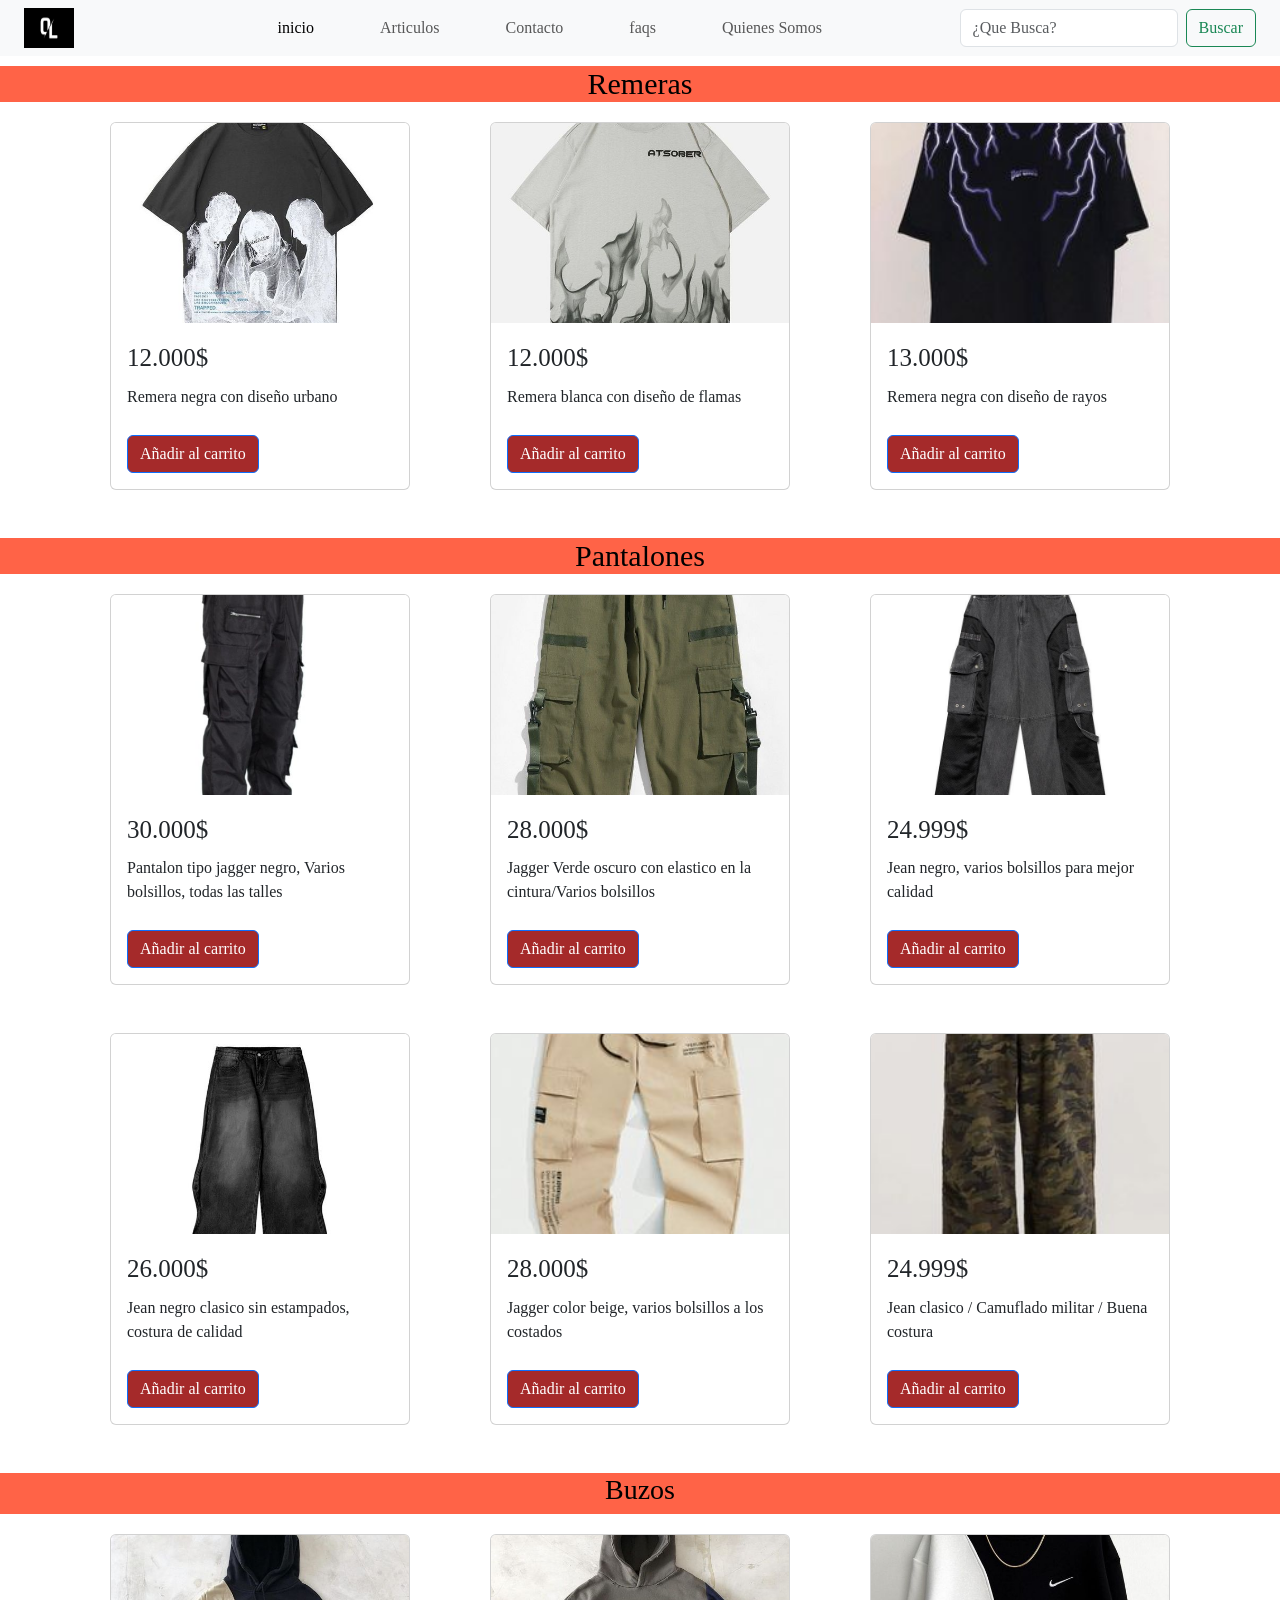
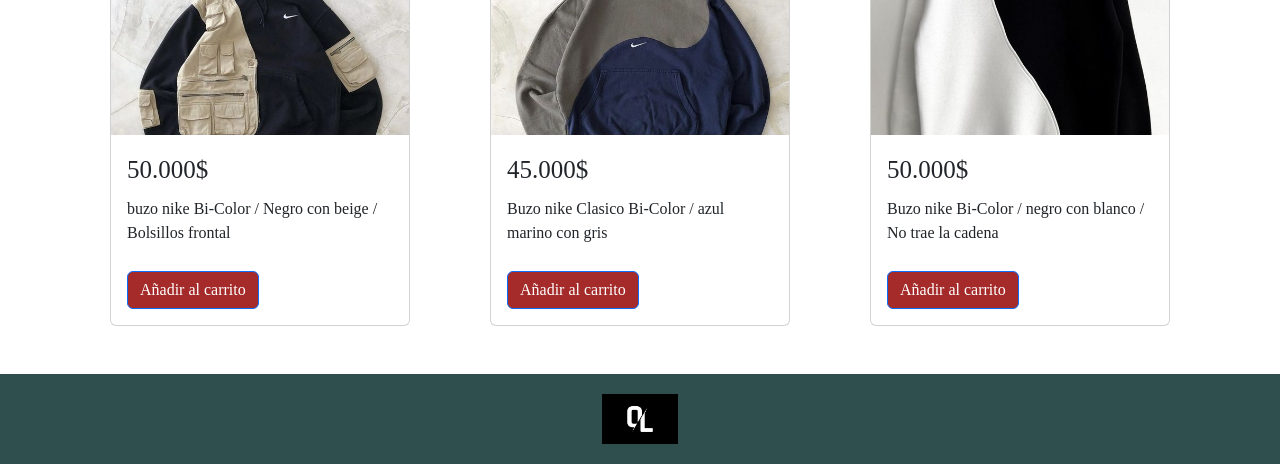
==== pages/articulos.html @ c61d261a "primer commit" ====
<!DOCTYPE html>
<html lang="en">
<head>
    <meta charset="UTF-8">
    <meta name="viewport" content="width=device-width, initial-scale=1.0">
    <!--BS-->
    <link href="https://cdn.jsdelivr.net/npm/bootstrap@5.3.3/dist/css/bootstrap.min.css" rel="stylesheet" integrity="sha384-QWTKZyjpPEjISv5WaRU9OFeRpok6YctnYmDr5pNlyT2bRjXh0JMhjY6hW+ALEwIH" crossorigin="anonymous">
    
    <!--CSS main-->
    <link rel="stylesheet" href="../css/main.css">
    <title>Articulos</title>
</head>
<body>
    <header>

      <nav class="navbar navbar-expand-lg bg-body-tertiary">
        <div class="container-fluid">
            <!--Logo-navbar (imagen)-->
          <div class="logo-navbar">
                <div class="container">
                    <a class="navbar-brand" href="../index.html">
                    <img src="../assets/oversizelook.jpg" alt="Logo-OversizeLook" width="50" height="40">
                    </a>
                </div>
          </div>

          <div class="collapse navbar-collapse" id="navbarNav">
            <ul class="navbar-nav">
              <li class="nav-item">
                <a class="nav-link active" aria-current="page" href="../index.html">inicio</a>
              </li>
              <li class="nav-item">
                <a class="nav-link" href="./articulos.html">Articulos</a>
              </li>
              <li class="nav-item">
                <a class="nav-link" href="./contacto.html">Contacto</a>
              </li>
              <li class="nav-item">
                <a class="nav-link" href="./faqs.html">faqs</a>
              </li>
              <li class="nav-item">
                <a class="nav-link" href="./quienes-somos.html">Quienes Somos</a>
              </li>
            </ul>
          </div>

            <!--Buscador-navbar-->
          <div class="buscador-navbar">
            <div class="container-fluid">
              <form class="d-flex" role="search">
                <input class="form-control me-2" type="search" placeholder="¿Que Busca?" aria-label="Search">
                <button class="btn btn-outline-success" type="submit">Buscar</button>
              </form>
            </div>
          </div>
        </div>
      </nav>

      <div id="remeras">
        <div class="title-article color-title-tomato">
          <h1>
            Remeras
          </h1>
        </div>
      </div>

    </header>

    <main>

              <!--PRIMERAS CARDS (arriba)-->

      <div class="container mb-4">
        <div class="row">
          <!--card 1-->

          <div class="col-md-4 mb-4">
            <div class="card-articulos">
              <div class="card">
                <img src="../assets/remera-oversize.jpg" class="card-img-top" alt="Remera negra con flamas">
                <div class="card-body">
                  <p class="card-title Dfz-xl">12.000$</p>
                  <p class="card-text">Remera negra con diseño urbano</p>
                  <a href="#" class="btn btn-primary">Añadir al carrito</a>
                </div>
              </div>
            </div>
          </div>

          <!--card 2-->
          <div class="col-md-4 mb-4">
            <div class="card-articulos">
              <div class="card">
                <img src="../assets/remera-oversize-blanca.jpg" class="card-img-top" alt="Remera blanca con flamas">
                <div class="card-body">
                  <p class="card-title Dfz-xl">12.000$</p>
                  <p class="card-text">Remera blanca con diseño de flamas</p>
                  <a href="#" class="btn btn-primary">Añadir al carrito</a>
                </div>
              </div>
            </div>
          </div>

          <!--card 3-->
          <div class="col-md-4 mb-4">
            <div class="card-articulos">
              <div class="card">
                <img src="../assets/remera-oversize-rayos.jpg" class="card-img-top" alt="Remera negra con rayos">
                <div class="card-body">
                  <p class="card-title Dfz-xl">13.000$</p>
                  <p class="card-text">Remera negra con diseño de rayos</p>
                  <a href="#" class="btn btn-primary">Añadir al carrito</a>
                </div>
              </div>
            </div>
          </div>
        </div>
      </div>

                  <!--PANTALONES-->
      <section id="pantalones">
        <div class="article-secondTitle color-title-tomato">
          <h2>
            Pantalones
          </h2>
        </div>
      </section>

      <div class="container mb-4">
        <div class="row">
          <!--card 4-->

          <div class="col-md-4 mb-4">
            <div class="card-articulos">
              <div class="card">
                <img src="../assets/pantalon1.jpg" class="card-img-top" alt="Pantalon negro tipo jagger">
                <div class="card-body">
                  <p class="card-title Dfz-xl">30.000$</p>
                  <p class="card-text">Pantalon tipo jagger negro, Varios bolsillos, todas las talles</p>
                  <a href="#" class="btn btn-primary">Añadir al carrito</a>
                </div>
              </div>
            </div>
          </div>

          <!--card 5-->
          <div class="col-md-4 mb-4">
            <div class="card-articulos">
              <div class="card">
                <img src="../assets/pantalon2.jpg" class="card-img-top" alt="pantalon verde oscuro con tirantes">
                <div class="card-body">
                  <p class="card-title Dfz-xl">28.000$</p>
                  <p class="card-text">Jagger Verde oscuro con elastico en la cintura/Varios bolsillos</p>
                  <a href="#" class="btn btn-primary">Añadir al carrito</a>
                </div>
              </div>
            </div>
          </div>

          <!--card 6-->
          <div class="col-md-4 mb-4">
            <div class="card-articulos">
              <div class="card">
                <img src="../assets/pantalon3.jpg" class="card-img-top" alt="Jeans comunes con trazados diferentes">
                <div class="card-body">
                  <p class="card-title Dfz-xl">24.999$</p>
                  <p class="card-text">Jean negro, varios bolsillos para mejor calidad</p>
                  <a href="#" class="btn btn-primary">Añadir al carrito</a>
                </div>
              </div>
            </div>
          </div>
        </div>
      </div>

          <!--Segunda linea de pantalones-->

      <div class="container mb-4">
        <div class="row">
          <!--card 7-->

          <div class="col-md-4 mb-4">
            <div class="card-articulos">
              <div class="card">
                <img src="../assets/pantalon4.jpg" class="card-img-top" alt="jeans comunes negros y de bota ancha">
                <div class="card-body">
                  <p class="card-title Dfz-xl">26.000$</p>
                  <p class="card-text">Jean negro clasico sin estampados, costura de calidad</p>
                  <a href="#" class="btn btn-primary">Añadir al carrito</a>
                </div>
              </div>
            </div>
          </div>

          <!--card 8-->
          <div class="col-md-4 mb-4">
            <div class="card-articulos">
              <div class="card">
                <img src="../assets/pantalon5.jpg" class="card-img-top" alt="jagger color beige con cordones en medio">
                <div class="card-body">
                  <p class="card-title Dfz-xl">28.000$</p>
                  <p class="card-text">Jagger color beige, varios bolsillos a los costados</p>
                  <a href="#" class="btn btn-primary">Añadir al carrito</a>
                </div>
              </div>
            </div>
          </div>

          <!--card 9-->
          <div class="col-md-4 mb-4">
            <div class="card-articulos">
              <div class="card">
                <img src="../assets/pantalon6.jpg" class="card-img-top" alt="pantalon de camuflaje militar">
                <div class="card-body">
                  <p class="card-title Dfz-xl">24.999$</p>
                  <p class="card-text">Jean clasico / Camuflado militar / Buena costura</p>
                  <a href="#" class="btn btn-primary">Añadir al carrito</a>
                </div>
              </div>
            </div>
          </div>
        </div>
      </div>

      <section id="buzos">
        <div class="article-thirdTitle color-title-tomato">
          <h3>
            Buzos
          </h3>
        </div>
      </section>

            <!--CARDS - BUZOS -->

        <div class="container mb-4">
          <div class="row">
            <!--card 10-->
  
            <div class="col-md-4 mb-4">
              <div class="card-articulos">
                <div class="card">
                  <img src="../assets/buzo-nike.jpg" class="card-img-top" alt="buzo nike bi-color beige con negro">
                  <div class="card-body">
                    <p class="card-title Dfz-xl">50.000$</p>
                    <p class="card-text">buzo nike Bi-Color / Negro con beige / Bolsillos frontal</p>
                    <a href="#" class="btn btn-primary">Añadir al carrito</a>
                  </div>
                </div>
              </div>
            </div>
  
            <!--card 11-->
            <div class="col-md-4 mb-4">
              <div class="card-articulos">
                <div class="card">
                  <img src="../assets/buzo-nike2.jpg" class="card-img-top" alt="buzo bi-color gris con azul marino">
                  <div class="card-body">
                    <p class="card-title Dfz-xl">45.000$</p>
                    <p class="card-text">Buzo nike Clasico Bi-Color / azul marino con gris</p>
                    <a href="#" class="btn btn-primary">Añadir al carrito</a>
                  </div>
                </div>
              </div>
            </div>
  
            <!--card 9-->
            <div class="col-md-4 mb-4">
              <div class="card-articulos">
                <div class="card">
                  <img src="../assets/buzo-nike3.jpg" class="card-img-top" alt="buzo sin capucha bi-color blanco con negro">
                  <div class="card-body">
                    <p class="card-title Dfz-xl">50.000$</p>
                    <p class="card-text">Buzo nike Bi-Color / negro con blanco / No trae la cadena</p>
                    <a href="#" class="btn btn-primary">Añadir al carrito</a>
                  </div>
                </div>
              </div>
            </div>
          </div>
        </div>

    </main>

    <footer>

        <div class="logo-footer">
          <img src="../assets/oversizelook.jpg" alt="Logo-footer">
        </div>

    </footer>

</body>
</html>
---- css/main.css ----
@charset "UTF-8";
* {
  font-family: "Lora", serif;
}

/*M A P A S*/
.color-title-tomato {
  background-color: tomato;
}

.Dfz-xs {
  font-size: 10px;
}

.Dfz-sm {
  font-size: 2em;
}

.Dfz-md {
  font-size: 20px;
}

.Dfz-xl {
  font-size: 25px;
}

/*NAVBAR GENERAL*/
/*buscador del navbar*/
.buscador-navbar {
  display: flex;
  justify-content: right;
}

/*IMG DEL LOGO DE NAVBAR*/
.logo-navbar {
  transition: transform 0.2s ease;
}
.logo-navbar:hover {
  transform: scale(1.1);
}

/*Separacion de "inicio|articulos|etc.."*/
.navbar-nav li {
  margin-left: 50px;
  transition: transform 0.2s ease;
}
.navbar-nav li:hover {
  transform: scale(1.1);
}

/*Para centrar más las cosas del navbar*/
#navbarNav {
  display: flex;
  justify-content: space-around;
}

.navbar-nav {
  margin: auto;
}

.navbar-collapse {
  justify-content: space-between;
}

/*CARROUSEL*/
.carousel-inicio img {
  display: flex;
  justify-content: center;
  height: 500px;
  margin: 1px;
  margin-top: 10px;
  padding: 20px 20px 20px 20px;
  width: auto;
}

.carousel-control-next {
  background-color: darkgrey;
  margin-right: 17px;
  margin-bottom: 22px;
  margin-top: 30px;
  margin-left: 0px;
}

.carousel-control-prev {
  background-color: darkgray;
  margin-right: 15px;
  margin-bottom: 22px;
  margin-top: 30px;
  margin-left: 20px;
}

/*TODO EL INDEX HASTA AVISAR CAMBIO DE PAGINA*/
/*Primer titulo h1 index*/
.titulo-index h1 {
  background-color: brown;
  display: flex;
  justify-content: center;
  color: black;
  margin-top: 5px;
  padding: 0%;
}

/*PAGE - Quienes Somos*/
.qs_title {
  display: flex;
  justify-content: center;
  margin-bottom: 20px;
  margin-top: 10px;
}

/*Segundo titulo h2 index*/
.second-title {
  display: flex;
  justify-content: center;
  margin: 10px 10px 10px 10px;
  padding: 5px 5px 30px 5px;
  color: black;
}

/*3cards de el index*/
.cards-index {
  transition: transform 0.2s ease;
}
.cards-index:hover {
  transform: scale(1.1);
}

/*Color de los botones de las 3 cards del index*/
.btn-primary {
  background-color: brown;
  margin-top: 10px;
}

/*PAGE - ARTICULOS*/
.title-article h1 {
  font-size: 30px;
  display: flex;
  justify-content: center;
  color: black;
  margin-bottom: 20px;
  margin-top: 10px;
}

.article-secondTitle h2 {
  font-size: 30px;
  display: flex;
  justify-content: center;
  color: black;
  margin-bottom: 20px;
  margin-top: 10px;
}

.article-thirdTitle {
  font-size: 30px;
  display: flex;
  justify-content: center;
  color: black;
  margin-bottom: 20px;
  margin-top: 10px;
}

/*Cards de articulos*/
.card-articulos {
  max-width: 300px;
  margin: auto;
  transition: transform 0.2s ease;
}
.card-articulos:hover {
  transform: scale(1.1);
}

.card-articulos img {
  height: 200px;
  object-fit: cover;
}

/*PAGE - CONTACTO*/
.container-formulario input {
  background-color: #a9a9a9;
}

.primary-titleForm h1 {
  font-family: "Trebuchet MS", "Lucida Sans Unicode", "Lucida Grande", "Lucida Sans", Arial, sans-serif;
  font-size: 35px;
  display: flex;
  justify-content: center;
  background-color: #800000;
  color: white;
  margin-top: 20px;
}

.email-container {
  padding-top: 20px;
  margin-right: 15px;
}

.form-select {
  background-color: dodgerblue;
}

.box-text textarea {
  background-color: #a9a9a9;
}

.box-text label {
  display: flex;
  padding: 3px;
}

/*PAGE DE FAQS*/
.pregunta-faqs {
  background-color: cadetblue;
  color: black;
  margin: 0px;
}

.respuestas p {
  padding-left: 6px;
  padding-bottom: auto;
  margin-bottom: 20px;
  color: black;
}

/*PAGE DE QUIENES SOMOS*/
.qs_secondTitle {
  display: flex;
  justify-content: center;
  margin-bottom: 20px;
  margin-top: 10px;
}

.image-container {
  display: flex;
  justify-content: space-around;
}
.image-container img {
  width: 350px;
  height: auto;
  margin: 0 10px;
  border-style: groove;
  border-color: greenyellow;
}

@keyframes spin-once {
  100% {
    transform: rotate(360deg);
  }
}
.image {
  width: 200px;
  height: 200px;
  transition: transform 0.3s ease;
}

.image:hover {
  animation: spin-once 1s forwards;
}

.description_qs {
  font-family: "Ubuntu", sans-serif;
  font-size: 1.1em;
  line-height: 1.6;
  margin-top: 20px;
  background-color: white;
  color: black;
  display: flex;
  text-align: center;
}

.description_qs p {
  margin-bottom: 1.5em;
  margin-right: 4px;
  padding-right: 10px;
  padding-left: 10px;
}

.description_qs_dos {
  font-size: 1.1em;
  line-height: 1.6;
  margin-top: 20px;
  background-color: rgb(13, 196, 13);
  color: white;
  display: flex;
  justify-content: center;
}

/*FOOTRE GENERAL (para todas las pages)*/
.logo-footer {
  display: flex;
  justify-content: center;
  width: 100%;
  height: 50px;
}

footer {
  background-color: #2f4f4f;
  margin-top: 20px;
  padding: 20px;
}

/*# sourceMappingURL=main.css.map */
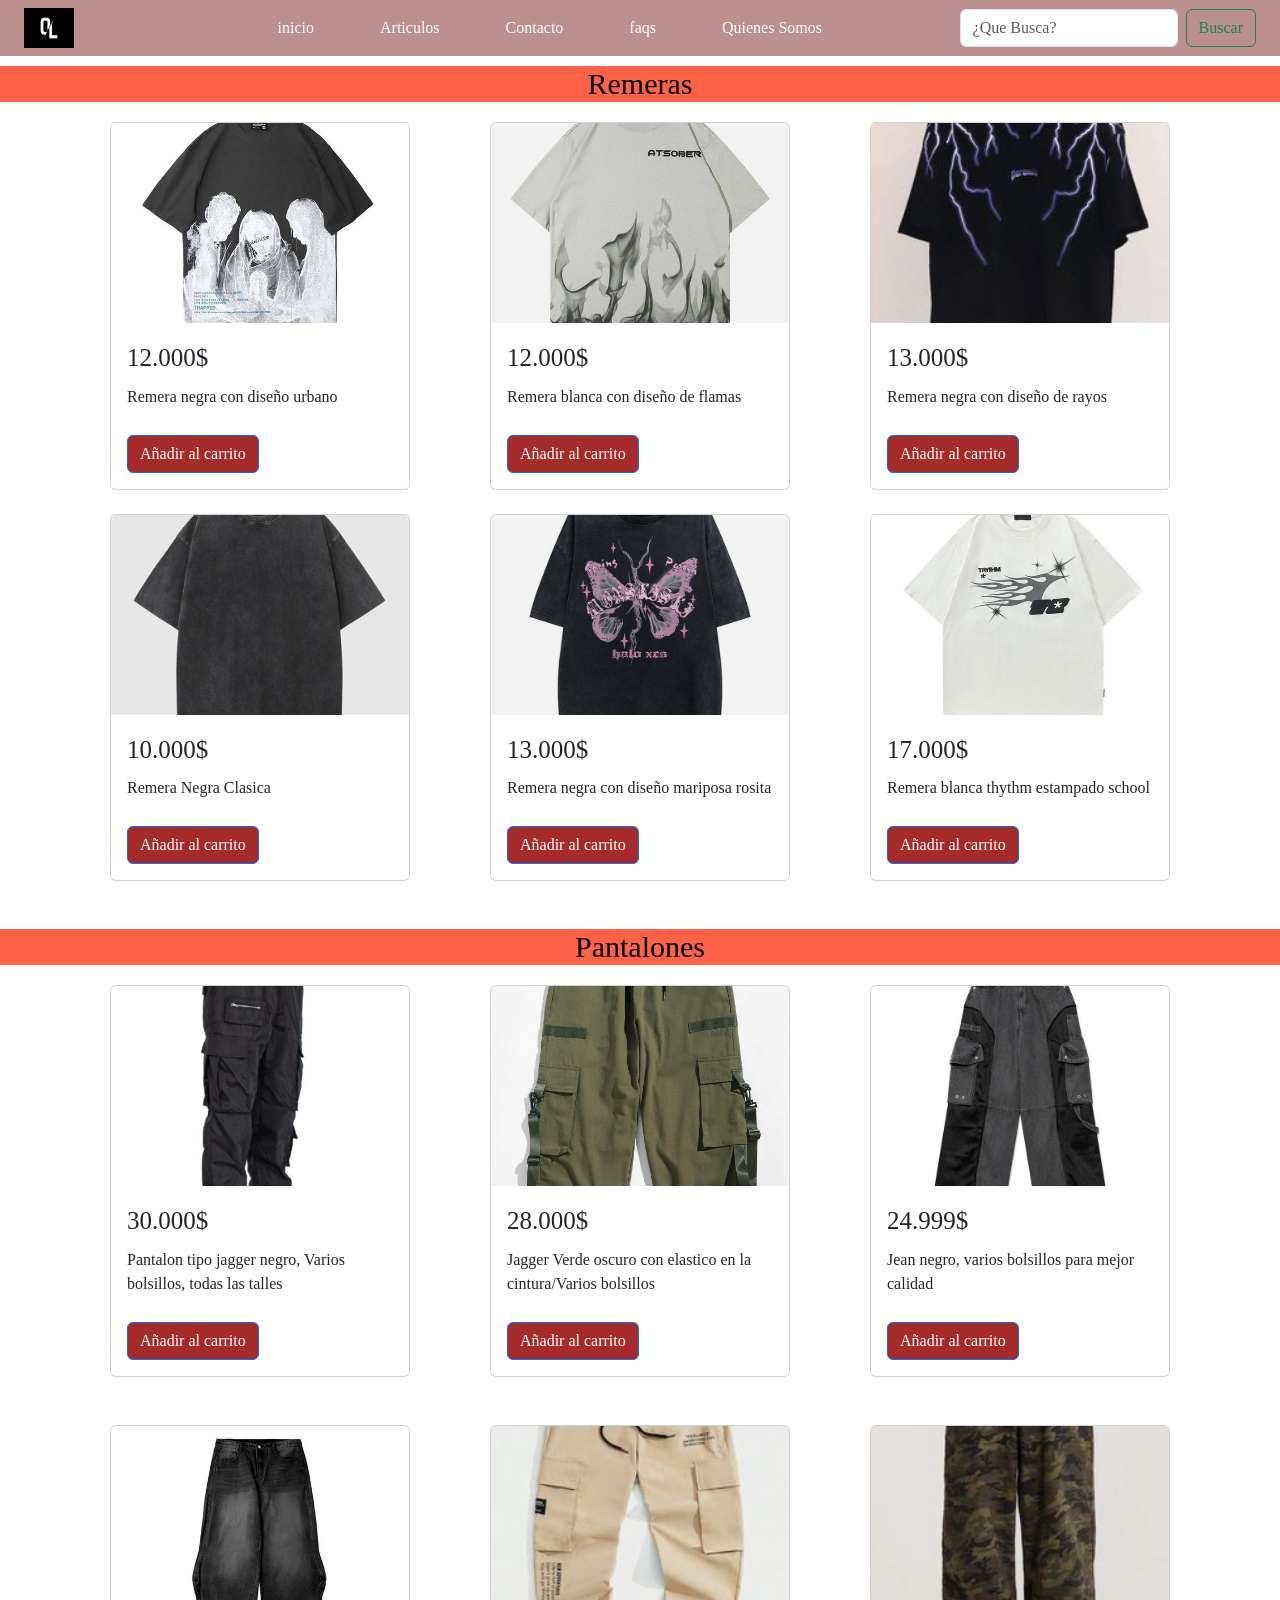
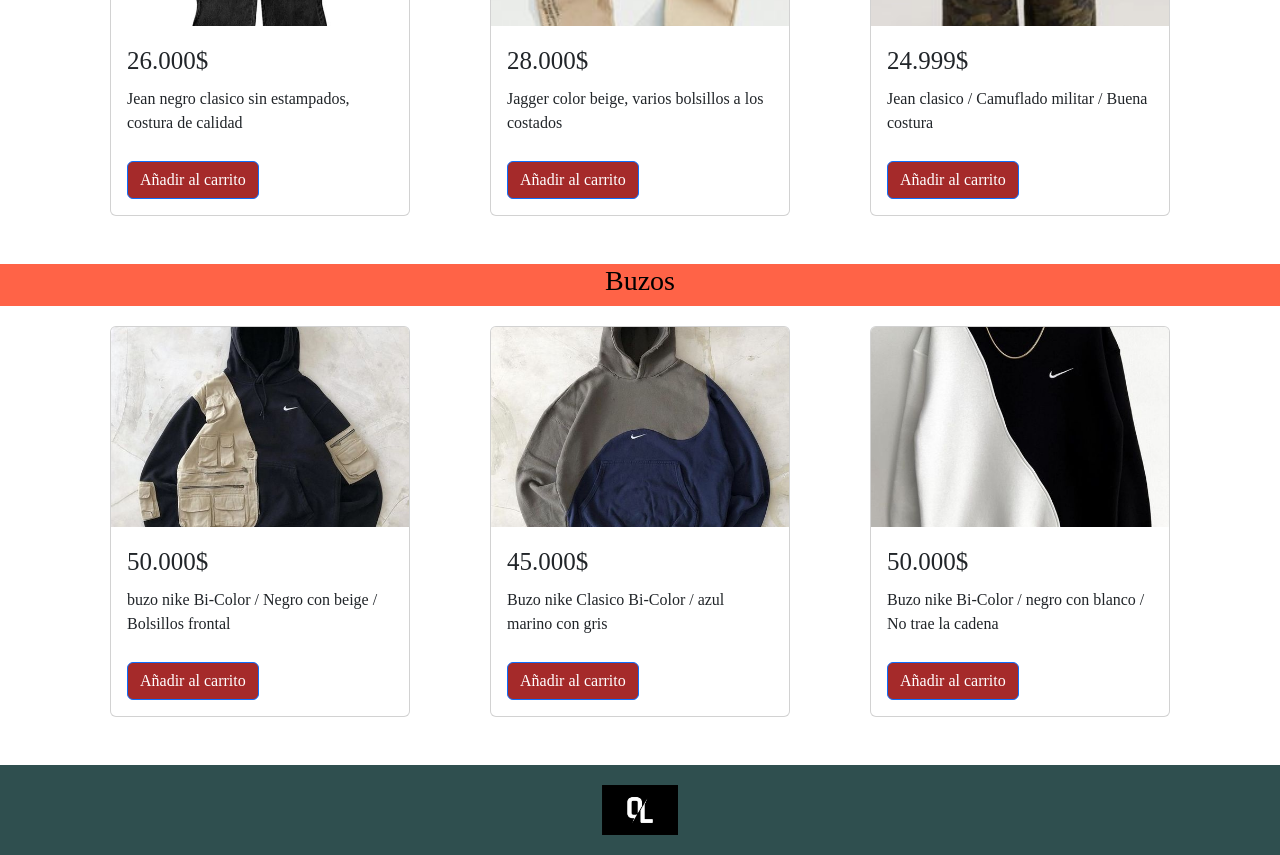
==== commit d279f977: "[Actualizacion], Le cambié el color a las letras y a el Navbar en general, añadí mas cards con Ropa " ====
--- a/pages/articulos.html
+++ b/pages/articulos.html
@@ -12,8 +12,7 @@
 </head>
 <body>
     <header>
-
-      <nav class="navbar navbar-expand-lg bg-body-tertiary">
+      <nav class="navbar navbar-expand-lg">
         <div class="container-fluid">
             <!--Logo-navbar (imagen)-->
           <div class="logo-navbar">
@@ -27,7 +26,7 @@
           <div class="collapse navbar-collapse" id="navbarNav">
             <ul class="navbar-nav">
               <li class="nav-item">
-                <a class="nav-link active" aria-current="page" href="../index.html">inicio</a>
+                <a class="nav-link " aria-current="page" href="../index.html">inicio</a>
               </li>
               <li class="nav-item">
                 <a class="nav-link" href="./articulos.html">Articulos</a>
@@ -114,6 +113,45 @@
               </div>
             </div>
           </div>
+          <!--card 4-->
+          <div class="col-md-4 mb-4">
+            <div class="card-articulos">
+              <div class="card">
+                <img src="../assets/remera-clasica-negra.jpg" class="card-img-top" alt="Remera negra clasica tipo jean">
+                <div class="card-body">
+                  <p class="card-title Dfz-xl">10.000$</p>
+                  <p class="card-text">Remera Negra Clasica</p>
+                  <a href="#" class="btn btn-primary">Añadir al carrito</a>
+                </div>
+              </div>
+            </div>
+          </div>
+          <!--card 5-->
+          <div class="col-md-4 mb-4">
+            <div class="card-articulos">
+              <div class="card">
+                <img src="../assets/remera-negra-estampada-mariposa.jpg" class="card-img-top" alt="Remera negra con estampado de mariposa violeta">
+                <div class="card-body">
+                  <p class="card-title Dfz-xl">13.000$</p>
+                  <p class="card-text">Remera negra con diseño mariposa rosita</p>
+                  <a href="#" class="btn btn-primary">Añadir al carrito</a>
+                </div>
+              </div>
+            </div>
+          </div>
+          <!--Card 6-->
+          <div class="col-md-4 mb-4">
+            <div class="card-articulos">
+              <div class="card">
+                <img src="../assets/remera-blanca-trythm.jpg" class="card-img-top" alt="Remera Blanca Thyrthm Con logo de flama en el medio">
+                <div class="card-body">
+                  <p class="card-title Dfz-xl">17.000$</p>
+                  <p class="card-text">Remera blanca thythm estampado school</p>
+                  <a href="#" class="btn btn-primary">Añadir al carrito</a>
+                </div>
+              </div>
+            </div>
+          </div>
         </div>
       </div>
 
@@ -128,7 +166,7 @@
 
       <div class="container mb-4">
         <div class="row">
-          <!--card 4-->
+          <!--card 7-->
 
           <div class="col-md-4 mb-4">
             <div class="card-articulos">
@@ -143,7 +181,7 @@
             </div>
           </div>
 
-          <!--card 5-->
+          <!--card 8-->
           <div class="col-md-4 mb-4">
             <div class="card-articulos">
               <div class="card">
@@ -157,7 +195,7 @@
             </div>
           </div>
 
-          <!--card 6-->
+          <!--card 9-->
           <div class="col-md-4 mb-4">
             <div class="card-articulos">
               <div class="card">
@@ -177,7 +215,7 @@
 
       <div class="container mb-4">
         <div class="row">
-          <!--card 7-->
+          <!--card 10-->
 
           <div class="col-md-4 mb-4">
             <div class="card-articulos">
@@ -192,7 +230,7 @@
             </div>
           </div>
 
-          <!--card 8-->
+          <!--card 11-->
           <div class="col-md-4 mb-4">
             <div class="card-articulos">
               <div class="card">
@@ -206,7 +244,7 @@
             </div>
           </div>
 
-          <!--card 9-->
+          <!--card 12-->
           <div class="col-md-4 mb-4">
             <div class="card-articulos">
               <div class="card">
@@ -234,7 +272,7 @@
 
         <div class="container mb-4">
           <div class="row">
-            <!--card 10-->
+            <!--card 13-->
   
             <div class="col-md-4 mb-4">
               <div class="card-articulos">
@@ -249,7 +287,7 @@
               </div>
             </div>
   
-            <!--card 11-->
+            <!--card 14-->
             <div class="col-md-4 mb-4">
               <div class="card-articulos">
                 <div class="card">
@@ -263,7 +301,7 @@
               </div>
             </div>
   
-            <!--card 9-->
+            <!--card 15-->
             <div class="col-md-4 mb-4">
               <div class="card-articulos">
                 <div class="card">
--- a/css/main.css
+++ b/css/main.css
@@ -46,6 +46,14 @@
 }
 .navbar-nav li:hover {
   transform: scale(1.1);
+}
+
+.navbar-expand-lg {
+  background-color: #bc8f8f;
+}
+
+.nav-link {
+  color: white;
 }
 
 /*Para centrar más las cosas del navbar*/
@@ -131,6 +139,38 @@
   margin-top: 10px;
 }
 
+/*Parrafo de abajo de las cards*/
+.parrafo-index p {
+  max-width: 600px;
+  text-align: center;
+  margin-left: 10px;
+  background-color: #a9a9a9;
+  color: black;
+}
+
+.contenedor {
+  display: flex;
+  justify-content: center;
+  align-items: center;
+}
+
+/* Imagen que está debajo de las cards*/
+.imagen-index {
+  display: flex;
+  justify-content: space-around;
+}
+.imagen-index img {
+  width: 350px;
+  height: 500px;
+  margin: 0 10px;
+  border-style: groove;
+  border-color: #800000;
+  transition: transform 0.2s ease;
+}
+.imagen-index img:hover {
+  transform: scale(1.1);
+}
+
 /*PAGE - ARTICULOS*/
 .title-article h1 {
   font-size: 30px;
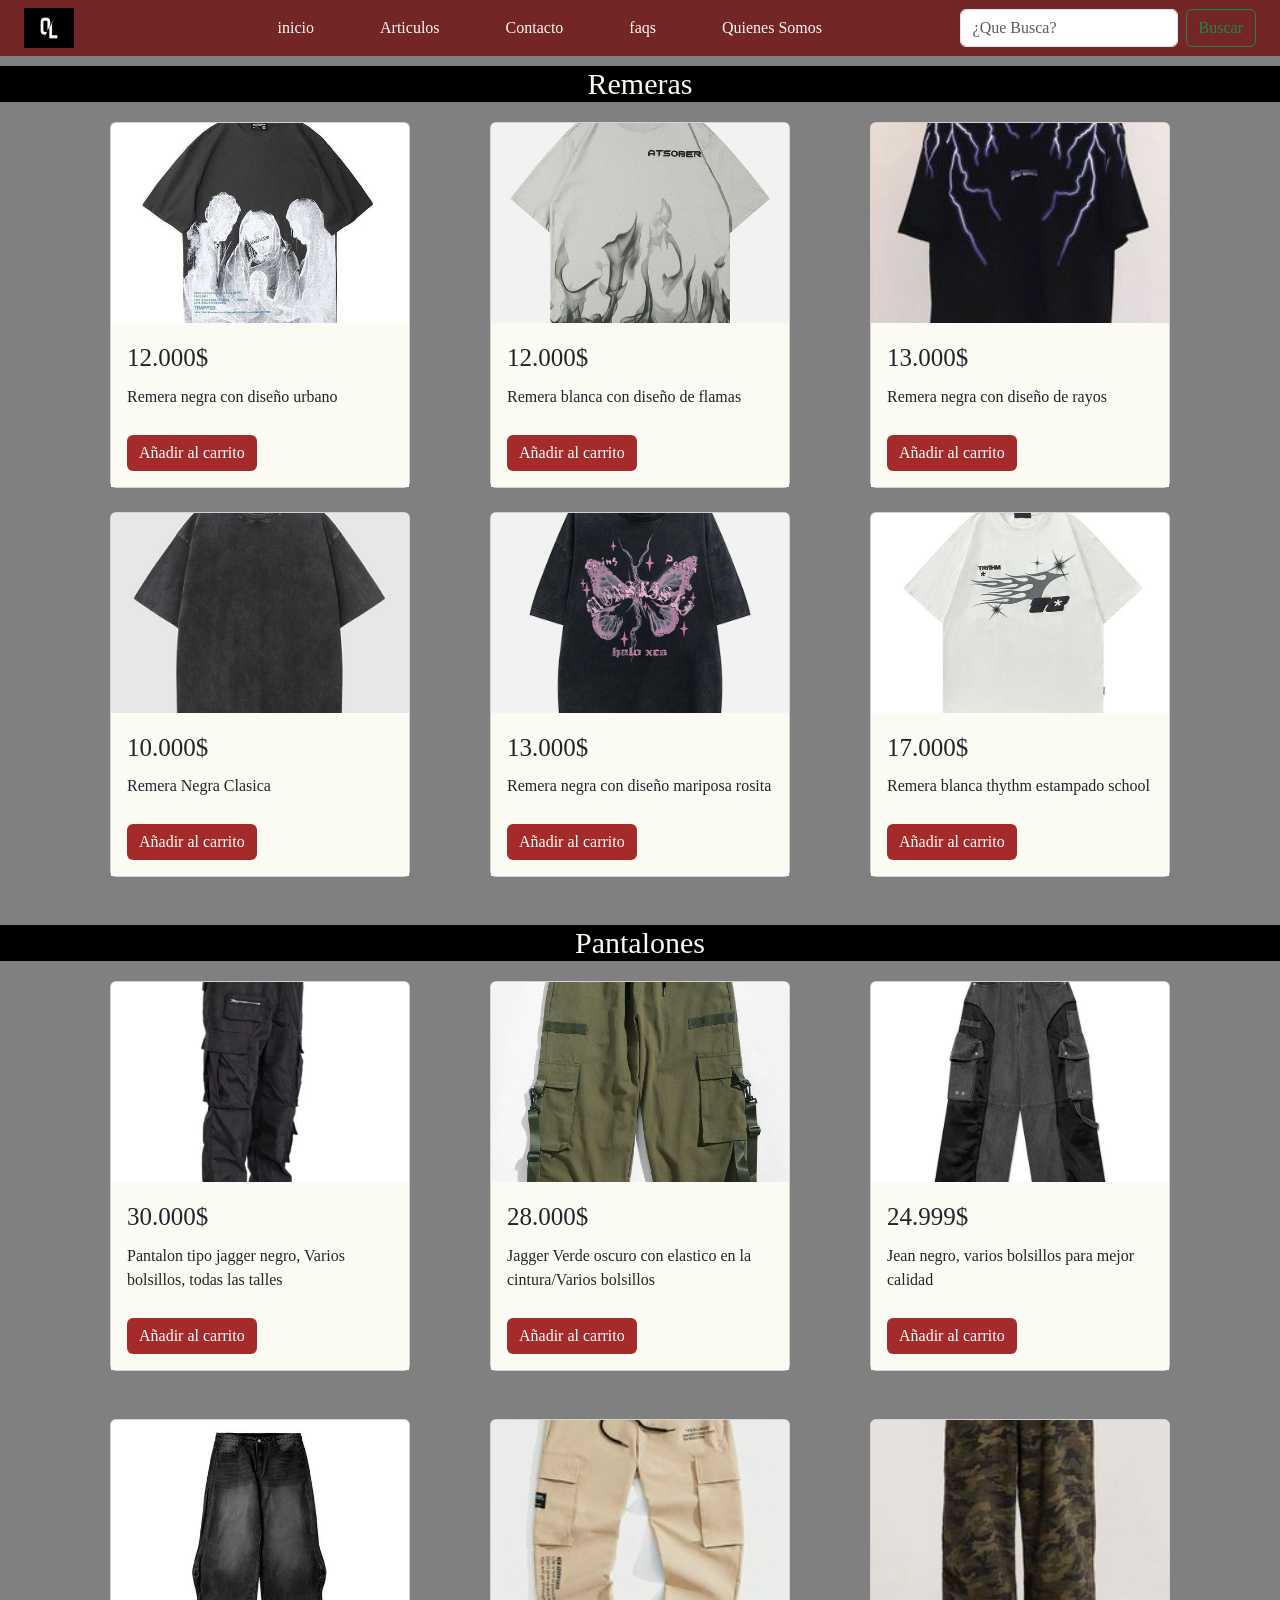
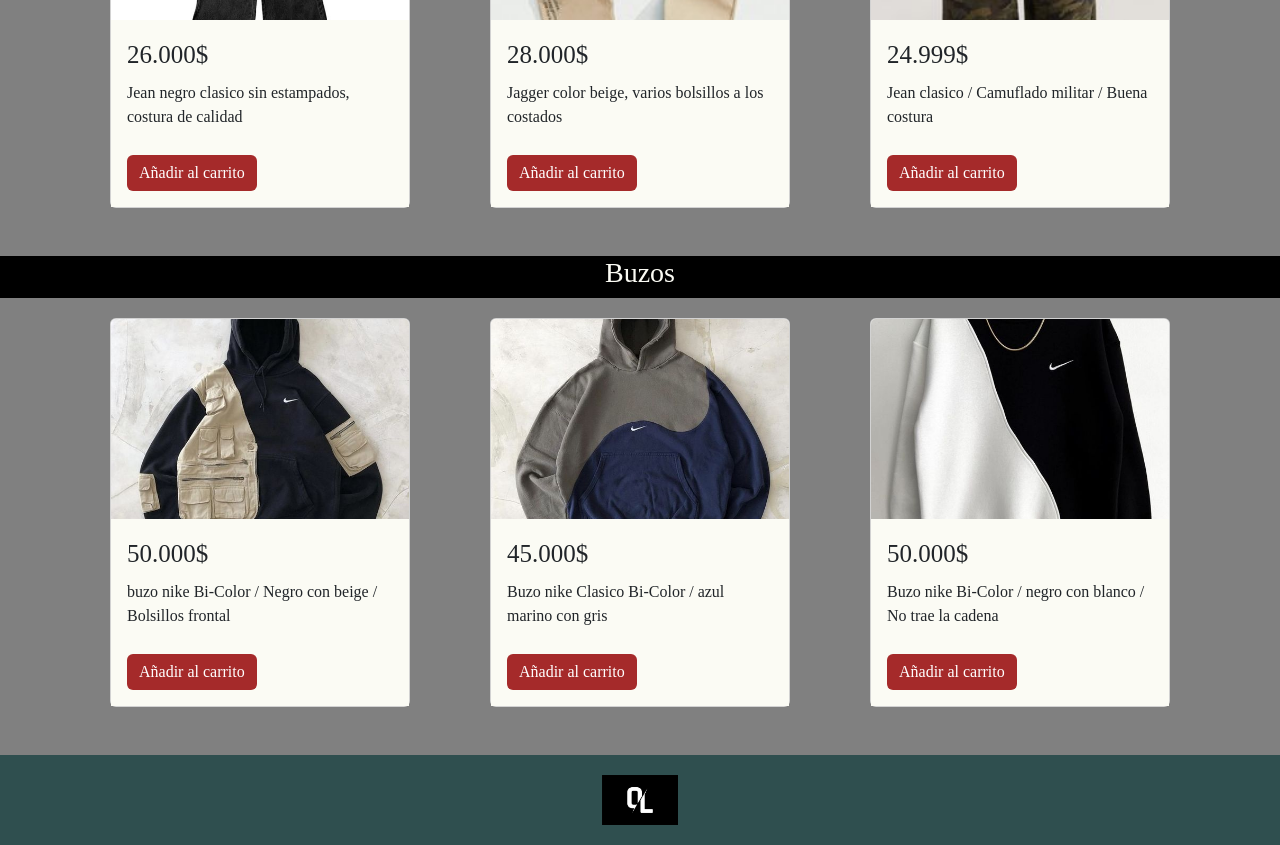
==== commit 28a1e271: "[Actualizacion] Hice un cambio total en los colores, tambien hice unos cambios en el color de el bor" ====
--- a/pages/articulos.html
+++ b/pages/articulos.html
@@ -22,7 +22,6 @@
                     </a>
                 </div>
           </div>
-
           <div class="collapse navbar-collapse" id="navbarNav">
             <ul class="navbar-nav">
               <li class="nav-item">
@@ -42,7 +41,6 @@
               </li>
             </ul>
           </div>
-
             <!--Buscador-navbar-->
           <div class="buscador-navbar">
             <div class="container-fluid">
@@ -54,17 +52,14 @@
           </div>
         </div>
       </nav>
-
       <div id="remeras">
-        <div class="title-article color-title-tomato">
+        <div class="title-article color-title-black">
           <h1>
             Remeras
           </h1>
         </div>
       </div>
-
     </header>
-
     <main>
 
               <!--PRIMERAS CARDS (arriba)-->
@@ -72,7 +67,6 @@
       <div class="container mb-4">
         <div class="row">
           <!--card 1-->
-
           <div class="col-md-4 mb-4">
             <div class="card-articulos">
               <div class="card">
@@ -157,7 +151,7 @@
 
                   <!--PANTALONES-->
       <section id="pantalones">
-        <div class="article-secondTitle color-title-tomato">
+        <div class="article-secondTitle color-title-black">
           <h2>
             Pantalones
           </h2>
@@ -261,7 +255,7 @@
       </div>
 
       <section id="buzos">
-        <div class="article-thirdTitle color-title-tomato">
+        <div class="article-thirdTitle color-title-black">
           <h3>
             Buzos
           </h3>
--- a/css/main.css
+++ b/css/main.css
@@ -4,8 +4,8 @@
 }
 
 /*M A P A S*/
-.color-title-tomato {
-  background-color: tomato;
+.color-title-black {
+  background-color: black;
 }
 
 .Dfz-xs {
@@ -49,11 +49,11 @@
 }
 
 .navbar-expand-lg {
-  background-color: #bc8f8f;
+  background-color: #742525;
 }
 
 .nav-link {
-  color: white;
+  color: #fbfbf4;
 }
 
 /*Para centrar más las cosas del navbar*/
@@ -99,12 +99,26 @@
 
 /*TODO EL INDEX HASTA AVISAR CAMBIO DE PAGINA*/
 /*Primer titulo h1 index*/
+body {
+  background-color: grey;
+}
+
+.linea-blanca {
+  background-color: white;
+}
+
+.linea-blanca p {
+  margin-bottom: 0px;
+  font-size: 3px;
+}
+
 .titulo-index h1 {
-  background-color: brown;
-  display: flex;
-  justify-content: center;
-  color: black;
-  margin-top: 5px;
+  font-family: serif;
+  background-color: black;
+  display: flex;
+  justify-content: center;
+  color: #fbfbf4;
+  margin-top: 0px;
   padding: 0%;
 }
 
@@ -114,6 +128,8 @@
   justify-content: center;
   margin-bottom: 20px;
   margin-top: 10px;
+  border-style: double;
+  border-color: black;
 }
 
 /*Segundo titulo h2 index*/
@@ -122,7 +138,7 @@
   justify-content: center;
   margin: 10px 10px 10px 10px;
   padding: 5px 5px 30px 5px;
-  color: black;
+  color: #fbfbf4;
 }
 
 /*3cards de el index*/
@@ -137,6 +153,7 @@
 .btn-primary {
   background-color: brown;
   margin-top: 10px;
+  --bs-btn-border-color: none ;
 }
 
 /*Parrafo de abajo de las cards*/
@@ -176,7 +193,7 @@
   font-size: 30px;
   display: flex;
   justify-content: center;
-  color: black;
+  color: #fbfbf4;
   margin-bottom: 20px;
   margin-top: 10px;
 }
@@ -185,7 +202,7 @@
   font-size: 30px;
   display: flex;
   justify-content: center;
-  color: black;
+  color: #fbfbf4;
   margin-bottom: 20px;
   margin-top: 10px;
 }
@@ -194,13 +211,18 @@
   font-size: 30px;
   display: flex;
   justify-content: center;
-  color: black;
+  color: #fbfbf4;
   margin-bottom: 20px;
   margin-top: 10px;
 }
 
 /*Cards de articulos*/
+.card-body {
+  background-color: #fbfbf4;
+}
+
 .card-articulos {
+  background-color: gray;
   max-width: 300px;
   margin: auto;
   transition: transform 0.2s ease;
@@ -216,7 +238,7 @@
 
 /*PAGE - CONTACTO*/
 .container-formulario input {
-  background-color: #a9a9a9;
+  background-color: #fbfbf4;
 }
 
 .primary-titleForm h1 {
@@ -224,8 +246,8 @@
   font-size: 35px;
   display: flex;
   justify-content: center;
-  background-color: #800000;
-  color: white;
+  background-color: black;
+  color: #fbfbf4;
   margin-top: 20px;
 }
 
@@ -235,11 +257,11 @@
 }
 
 .form-select {
-  background-color: dodgerblue;
+  background-color: #fbfbf4;
 }
 
 .box-text textarea {
-  background-color: #a9a9a9;
+  background-color: #fbfbf4;
 }
 
 .box-text label {
@@ -249,7 +271,7 @@
 
 /*PAGE DE FAQS*/
 .pregunta-faqs {
-  background-color: cadetblue;
+  background-color: #fbfbf4;
   color: black;
   margin: 0px;
 }
@@ -258,7 +280,10 @@
   padding-left: 6px;
   padding-bottom: auto;
   margin-bottom: 20px;
-  color: black;
+  color: #fbfbf4;
+  border-style: groove;
+  border-color: black;
+  border-radius: 0.4px;
 }
 
 /*PAGE DE QUIENES SOMOS*/
@@ -278,7 +303,7 @@
   height: auto;
   margin: 0 10px;
   border-style: groove;
-  border-color: greenyellow;
+  border-color: #fbfbf4;
 }
 
 @keyframes spin-once {
@@ -301,7 +326,6 @@
   font-size: 1.1em;
   line-height: 1.6;
   margin-top: 20px;
-  background-color: white;
   color: black;
   display: flex;
   text-align: center;
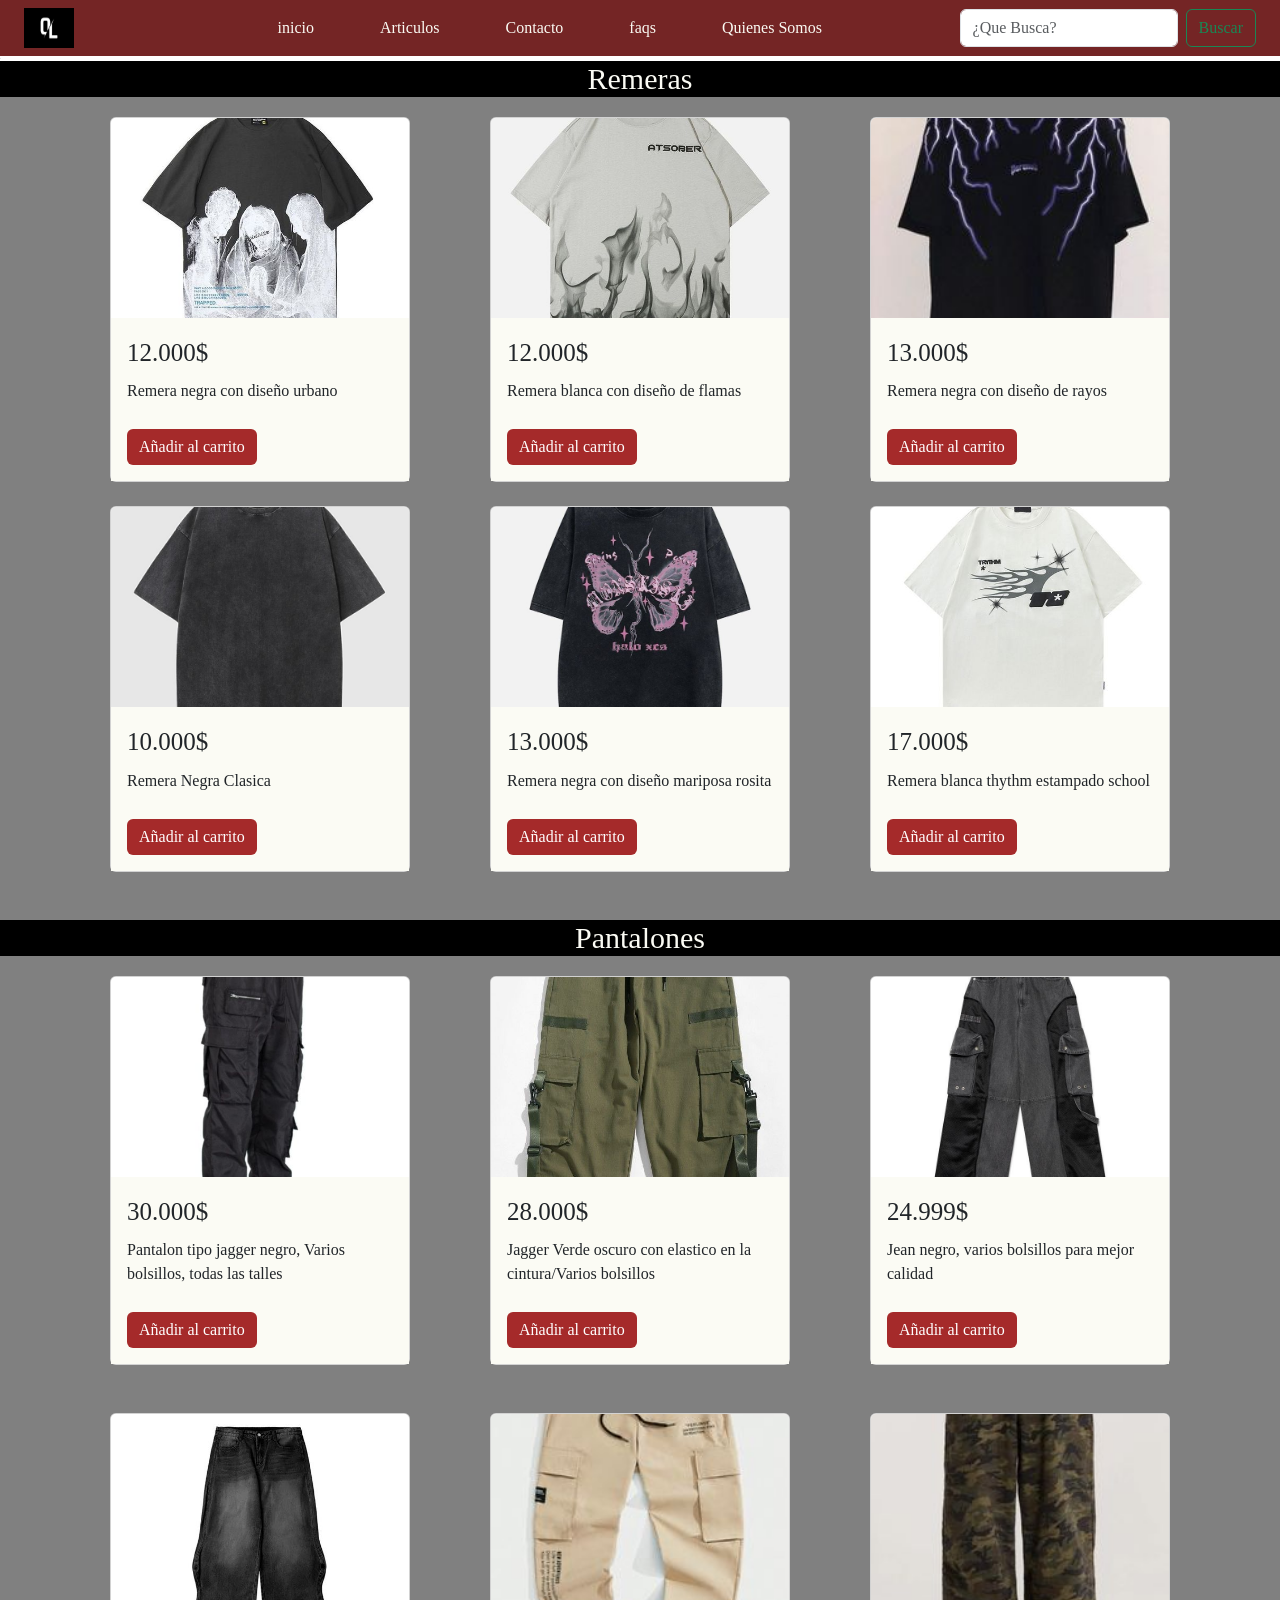
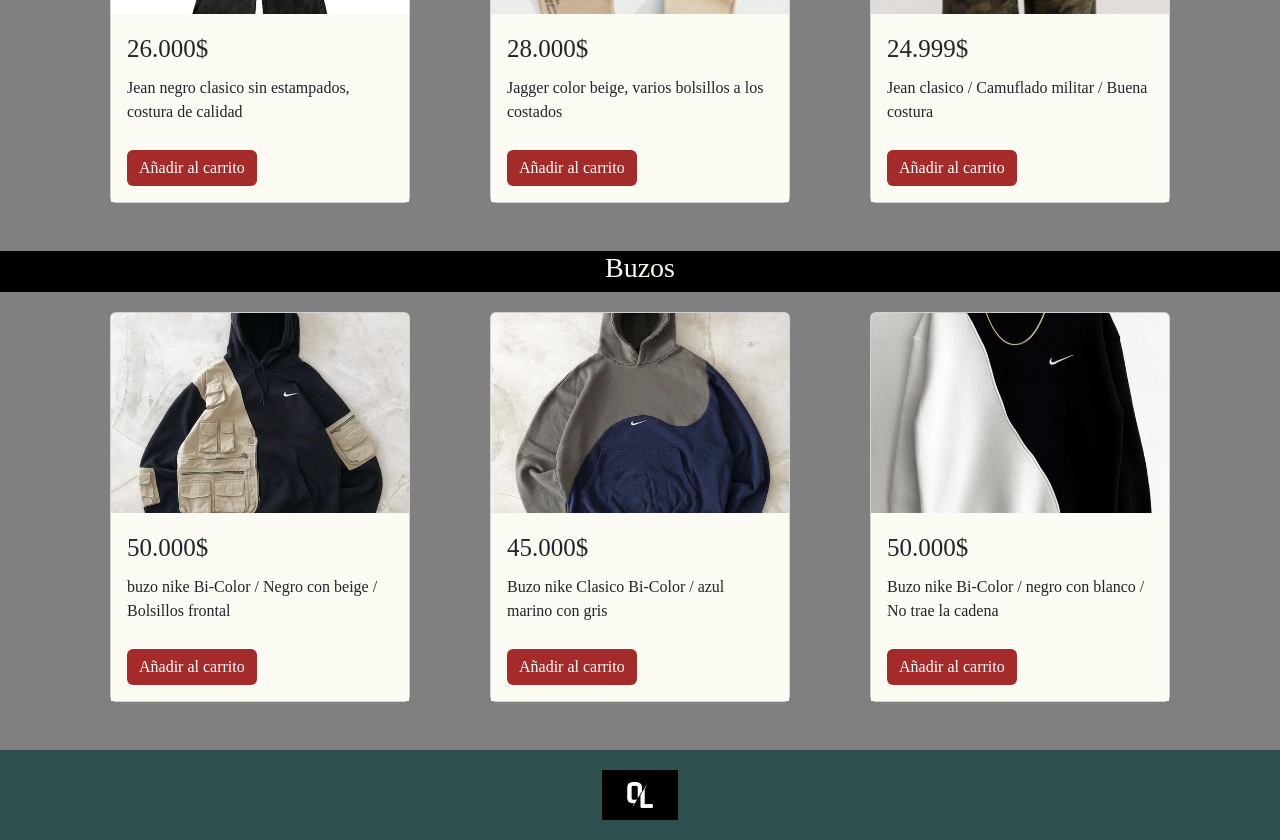
==== commit 85b59018: "[Actualizacion] Añadí el open graph, tambien el keywod y el title bien hecho, tambien actualicé algu" ====
--- a/pages/articulos.html
+++ b/pages/articulos.html
@@ -52,6 +52,9 @@
           </div>
         </div>
       </nav>
+      <div class="linea-blanca">
+        <p>.</p>
+      </div>
       <div id="remeras">
         <div class="title-article color-title-black">
           <h1>
--- a/css/main.css
+++ b/css/main.css
@@ -122,12 +122,39 @@
   padding: 0%;
 }
 
+/*PAGE- Articulos*/
+.title-article h1 {
+  font-size: 30px;
+  display: flex;
+  justify-content: center;
+  color: #fbfbf4;
+  margin-bottom: 20px;
+  margin-top: 0px;
+}
+
+/*PAGE- Contacto*/
+.primary-titleForm h1 {
+  font-family: "Trebuchet MS", "Lucida Sans Unicode", "Lucida Grande", "Lucida Sans", Arial, sans-serif;
+  font-size: 35px;
+  display: flex;
+  justify-content: center;
+  background-color: black;
+  color: #fbfbf4;
+  margin-top: 0px;
+}
+
+/*PAGE - Faqs*/
+.pf-titulo {
+  background-color: black;
+  color: #fbfbf4;
+}
+
 /*PAGE - Quienes Somos*/
 .qs_title {
   display: flex;
   justify-content: center;
   margin-bottom: 20px;
-  margin-top: 10px;
+  margin-top: 0px;
   border-style: double;
   border-color: black;
 }
@@ -161,7 +188,7 @@
   max-width: 600px;
   text-align: center;
   margin-left: 10px;
-  background-color: #a9a9a9;
+  background-color: #fbfbf4;
   color: black;
 }
 
@@ -181,7 +208,7 @@
   height: 500px;
   margin: 0 10px;
   border-style: groove;
-  border-color: #800000;
+  border-color: #fbfbf4;
   transition: transform 0.2s ease;
 }
 .imagen-index img:hover {
@@ -189,15 +216,6 @@
 }
 
 /*PAGE - ARTICULOS*/
-.title-article h1 {
-  font-size: 30px;
-  display: flex;
-  justify-content: center;
-  color: #fbfbf4;
-  margin-bottom: 20px;
-  margin-top: 10px;
-}
-
 .article-secondTitle h2 {
   font-size: 30px;
   display: flex;
@@ -239,16 +257,6 @@
 /*PAGE - CONTACTO*/
 .container-formulario input {
   background-color: #fbfbf4;
-}
-
-.primary-titleForm h1 {
-  font-family: "Trebuchet MS", "Lucida Sans Unicode", "Lucida Grande", "Lucida Sans", Arial, sans-serif;
-  font-size: 35px;
-  display: flex;
-  justify-content: center;
-  background-color: black;
-  color: #fbfbf4;
-  margin-top: 20px;
 }
 
 .email-container {
@@ -326,7 +334,7 @@
   font-size: 1.1em;
   line-height: 1.6;
   margin-top: 20px;
-  color: black;
+  color: #fbfbf4;
   display: flex;
   text-align: center;
 }
@@ -343,7 +351,7 @@
   line-height: 1.6;
   margin-top: 20px;
   background-color: rgb(13, 196, 13);
-  color: white;
+  color: #fbfbf4;
   display: flex;
   justify-content: center;
 }
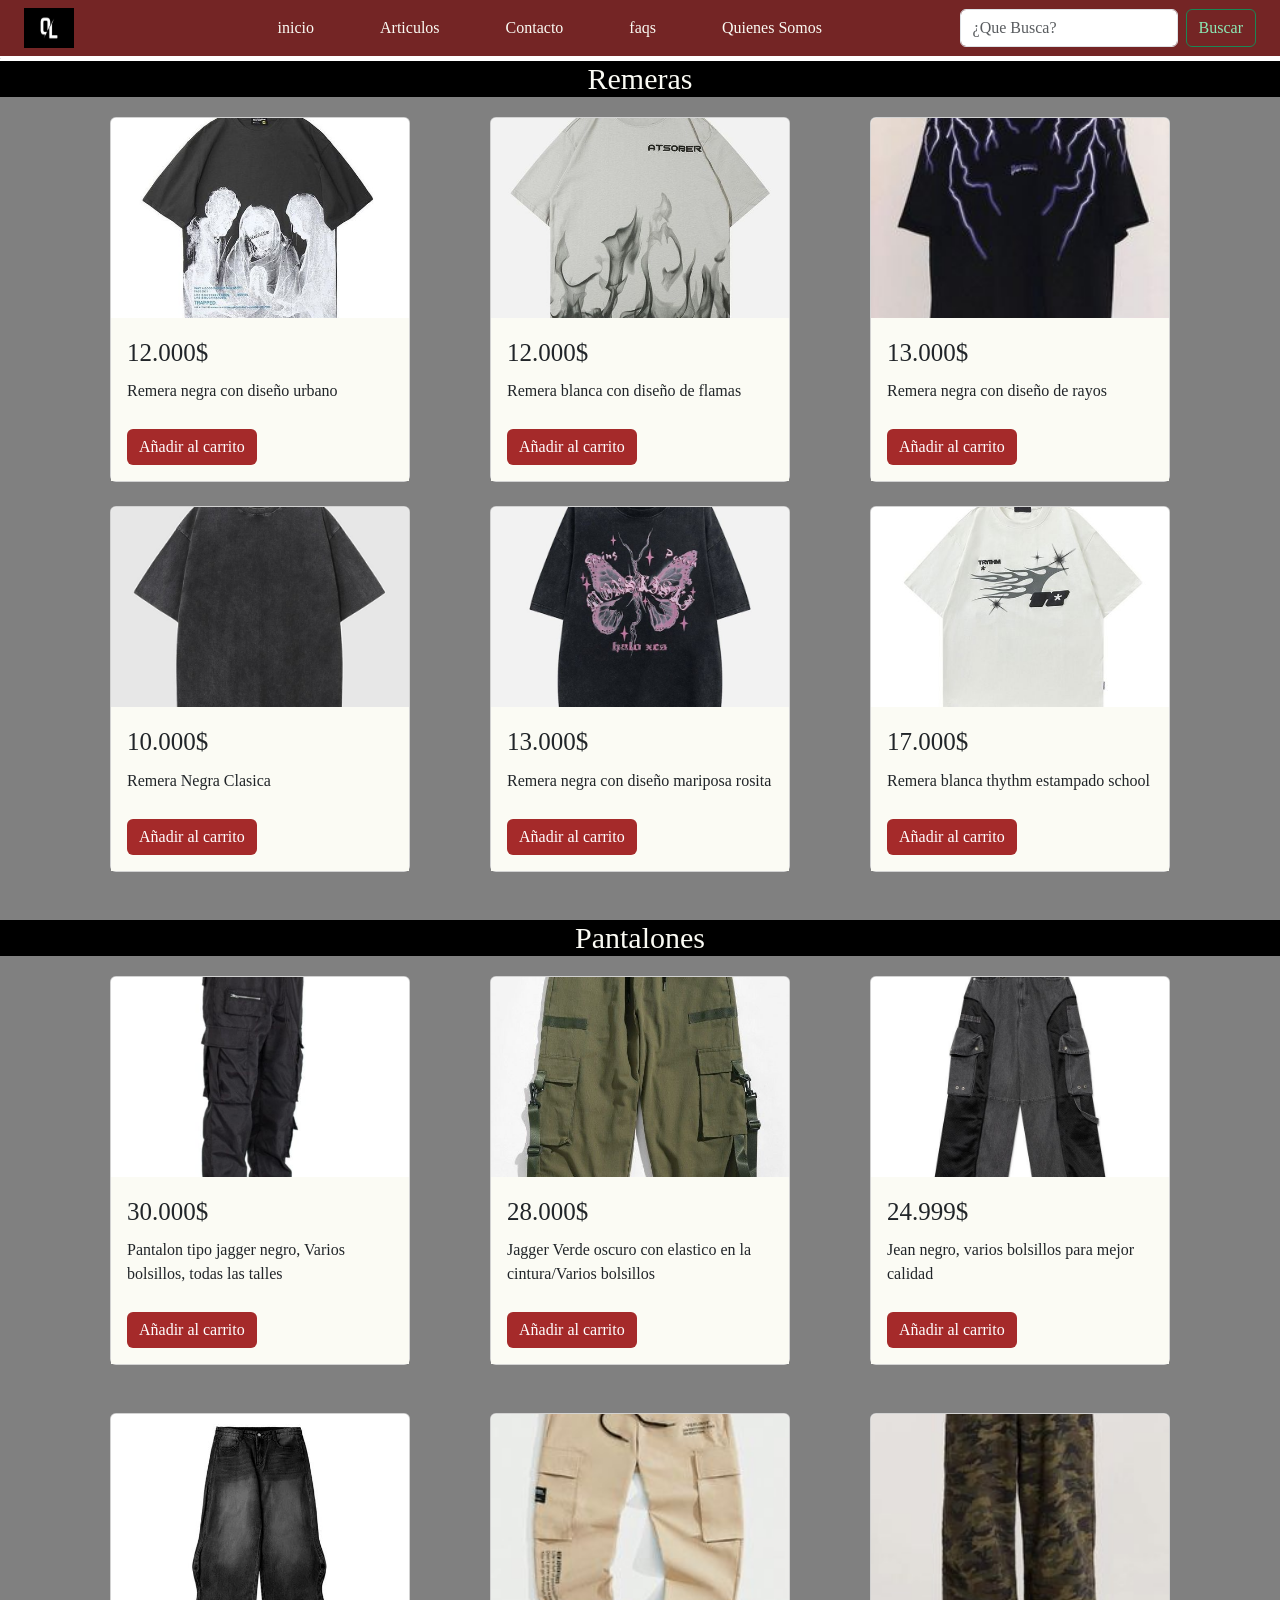
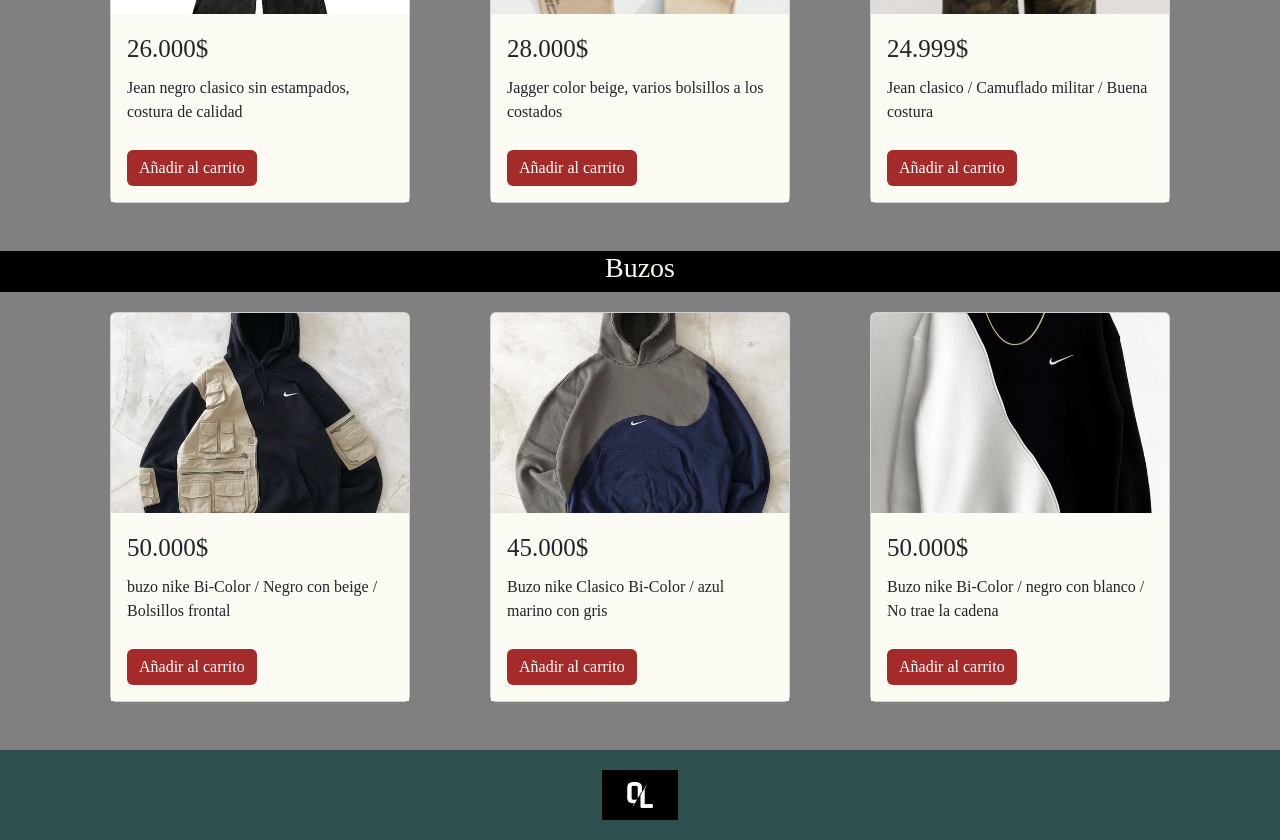
==== commit 6b16d8d2: "[actualizacion] le agregué titulos a todas las img, acomodé todas las descriptiones de el open graph" ====
--- a/pages/articulos.html
+++ b/pages/articulos.html
@@ -3,6 +3,25 @@
 <head>
     <meta charset="UTF-8">
     <meta name="viewport" content="width=device-width, initial-scale=1.0">
+    <meta name="author" content="diego-salazar, Desarrollador frontend">
+    <meta name="keywords" content="tienda de ropa, remeras, buzos, sueteres, chaquetas, pantalones, diseño de ropa, venta de ropa, internet argentina, busqueda de ropa, articulos de tienda, ropa de marca">
+    <!-- HTML Meta Tags -->
+    <meta name="description" content="articulos coleccion 2024, mejores prendas de oversizelook, prendas superiores, prendas inferiores, buzos, remeras, pantalones, venta de productos locales nacionales, ventas al mayor">
+    <!-- Open Graph Meta Tags -->
+    <meta property="og:url" content="https://diegosalazarn.github.io/pf-diego-salazar-coderhouse/">
+    <meta property="og:type" content="website">
+    <meta property="og:title" content="OversizeLook - Tienda de ropa">
+    <meta property="og:description" content="articulos coleccion 2024, mejores prendas de oversizelook, prendas superiores, prendas inferiores, buzos, remeras, pantalones, venta de productos locales nacionales, ventas al mayor">
+    <meta property="og:image" content="https://i.postimg.cc/zvsyYSc2/tienda.jpg">
+    <meta property="og:image:width" content="500">
+    <meta property="og:image:height" content="626">
+    <!-- Twitter Meta Tags -->
+    <meta name="twitter:card" content="summary_large_image">
+    <meta property="twitter:domain" content="diegosalazarn.github.io">
+    <meta property="twitter:url" content="https://diegosalazarn.github.io/pf-diego-salazar-coderhouse/">
+    <meta name="twitter:title" content="OversizeLook - Tienda de ropa">
+    <meta name="twitter:description" content="articulos coleccion 2024, mejores prendas de oversizelook, prendas superiores, prendas inferiores, buzos, remeras, pantalones, venta de productos locales nacionales, ventas al mayor">
+    <meta name="twitter:image" content="https://i.postimg.cc/zvsyYSc2/tienda.jpg">
     <!--BS-->
     <link href="https://cdn.jsdelivr.net/npm/bootstrap@5.3.3/dist/css/bootstrap.min.css" rel="stylesheet" integrity="sha384-QWTKZyjpPEjISv5WaRU9OFeRpok6YctnYmDr5pNlyT2bRjXh0JMhjY6hW+ALEwIH" crossorigin="anonymous">
     
@@ -18,7 +37,7 @@
           <div class="logo-navbar">
                 <div class="container">
                     <a class="navbar-brand" href="../index.html">
-                    <img src="../assets/oversizelook.jpg" alt="Logo-OversizeLook" width="50" height="40">
+                    <img src="../assets/oversizelook.jpg" title="logo-navbar" alt="Logo-OversizeLook" width="50" height="40">
                     </a>
                 </div>
           </div>
@@ -73,7 +92,7 @@
           <div class="col-md-4 mb-4">
             <div class="card-articulos">
               <div class="card">
-                <img src="../assets/remera-oversize.jpg" class="card-img-top" alt="Remera negra con flamas">
+                <img src="../assets/remera-oversize.jpg" title="Remera negra con flamas" class="card-img-top" alt="Remera negra con flamas">
                 <div class="card-body">
                   <p class="card-title Dfz-xl">12.000$</p>
                   <p class="card-text">Remera negra con diseño urbano</p>
@@ -87,7 +106,7 @@
           <div class="col-md-4 mb-4">
             <div class="card-articulos">
               <div class="card">
-                <img src="../assets/remera-oversize-blanca.jpg" class="card-img-top" alt="Remera blanca con flamas">
+                <img src="../assets/remera-oversize-blanca.jpg" title="Remera blanca con flamas" class="card-img-top" alt="Remera blanca con flamas">
                 <div class="card-body">
                   <p class="card-title Dfz-xl">12.000$</p>
                   <p class="card-text">Remera blanca con diseño de flamas</p>
@@ -101,7 +120,7 @@
           <div class="col-md-4 mb-4">
             <div class="card-articulos">
               <div class="card">
-                <img src="../assets/remera-oversize-rayos.jpg" class="card-img-top" alt="Remera negra con rayos">
+                <img src="../assets/remera-oversize-rayos.jpg" title="Remera negra con rayos" class="card-img-top" alt="Remera negra con rayos">
                 <div class="card-body">
                   <p class="card-title Dfz-xl">13.000$</p>
                   <p class="card-text">Remera negra con diseño de rayos</p>
@@ -114,7 +133,7 @@
           <div class="col-md-4 mb-4">
             <div class="card-articulos">
               <div class="card">
-                <img src="../assets/remera-clasica-negra.jpg" class="card-img-top" alt="Remera negra clasica tipo jean">
+                <img src="../assets/remera-clasica-negra.jpg" title="Remera negra clasica tipo jean" class="card-img-top" alt="Remera negra clasica tipo jean">
                 <div class="card-body">
                   <p class="card-title Dfz-xl">10.000$</p>
                   <p class="card-text">Remera Negra Clasica</p>
@@ -127,7 +146,7 @@
           <div class="col-md-4 mb-4">
             <div class="card-articulos">
               <div class="card">
-                <img src="../assets/remera-negra-estampada-mariposa.jpg" class="card-img-top" alt="Remera negra con estampado de mariposa violeta">
+                <img src="../assets/remera-negra-estampada-mariposa.jpg" title="Remera negra con estampado de mariposa violeta" class="card-img-top" alt="Remera negra con estampado de mariposa violeta">
                 <div class="card-body">
                   <p class="card-title Dfz-xl">13.000$</p>
                   <p class="card-text">Remera negra con diseño mariposa rosita</p>
@@ -140,7 +159,7 @@
           <div class="col-md-4 mb-4">
             <div class="card-articulos">
               <div class="card">
-                <img src="../assets/remera-blanca-trythm.jpg" class="card-img-top" alt="Remera Blanca Thyrthm Con logo de flama en el medio">
+                <img src="../assets/remera-blanca-trythm.jpg" title="Remera Blanca Thyrthm Con logo de flama en el medio" class="card-img-top" alt="Remera Blanca Thyrthm Con logo de flama en el medio">
                 <div class="card-body">
                   <p class="card-title Dfz-xl">17.000$</p>
                   <p class="card-text">Remera blanca thythm estampado school</p>
@@ -168,7 +187,7 @@
           <div class="col-md-4 mb-4">
             <div class="card-articulos">
               <div class="card">
-                <img src="../assets/pantalon1.jpg" class="card-img-top" alt="Pantalon negro tipo jagger">
+                <img src="../assets/pantalon1.jpg" title="Pantalon negro tipo jagger" class="card-img-top" alt="Pantalon negro tipo jagger">
                 <div class="card-body">
                   <p class="card-title Dfz-xl">30.000$</p>
                   <p class="card-text">Pantalon tipo jagger negro, Varios bolsillos, todas las talles</p>
@@ -182,7 +201,7 @@
           <div class="col-md-4 mb-4">
             <div class="card-articulos">
               <div class="card">
-                <img src="../assets/pantalon2.jpg" class="card-img-top" alt="pantalon verde oscuro con tirantes">
+                <img src="../assets/pantalon2.jpg" title="pantalon verde oscuro con tirantes" class="card-img-top" alt="pantalon verde oscuro con tirantes">
                 <div class="card-body">
                   <p class="card-title Dfz-xl">28.000$</p>
                   <p class="card-text">Jagger Verde oscuro con elastico en la cintura/Varios bolsillos</p>
@@ -196,7 +215,7 @@
           <div class="col-md-4 mb-4">
             <div class="card-articulos">
               <div class="card">
-                <img src="../assets/pantalon3.jpg" class="card-img-top" alt="Jeans comunes con trazados diferentes">
+                <img src="../assets/pantalon3.jpg" title="Jeans comunes con trazados diferentes" class="card-img-top" alt="Jeans comunes con trazados diferentes">
                 <div class="card-body">
                   <p class="card-title Dfz-xl">24.999$</p>
                   <p class="card-text">Jean negro, varios bolsillos para mejor calidad</p>
@@ -217,7 +236,7 @@
           <div class="col-md-4 mb-4">
             <div class="card-articulos">
               <div class="card">
-                <img src="../assets/pantalon4.jpg" class="card-img-top" alt="jeans comunes negros y de bota ancha">
+                <img src="../assets/pantalon4.jpg" title="jeans comunes negros y de bota ancha" class="card-img-top" alt="jeans comunes negros y de bota ancha">
                 <div class="card-body">
                   <p class="card-title Dfz-xl">26.000$</p>
                   <p class="card-text">Jean negro clasico sin estampados, costura de calidad</p>
@@ -231,7 +250,7 @@
           <div class="col-md-4 mb-4">
             <div class="card-articulos">
               <div class="card">
-                <img src="../assets/pantalon5.jpg" class="card-img-top" alt="jagger color beige con cordones en medio">
+                <img src="../assets/pantalon5.jpg" title="jagger color beige con cordones en medio" class="card-img-top" alt="jagger color beige con cordones en medio">
                 <div class="card-body">
                   <p class="card-title Dfz-xl">28.000$</p>
                   <p class="card-text">Jagger color beige, varios bolsillos a los costados</p>
@@ -245,7 +264,7 @@
           <div class="col-md-4 mb-4">
             <div class="card-articulos">
               <div class="card">
-                <img src="../assets/pantalon6.jpg" class="card-img-top" alt="pantalon de camuflaje militar">
+                <img src="../assets/pantalon6.jpg" title="pantalon de camuflaje militar" class="card-img-top" alt="pantalon de camuflaje militar">
                 <div class="card-body">
                   <p class="card-title Dfz-xl">24.999$</p>
                   <p class="card-text">Jean clasico / Camuflado militar / Buena costura</p>
@@ -274,7 +293,7 @@
             <div class="col-md-4 mb-4">
               <div class="card-articulos">
                 <div class="card">
-                  <img src="../assets/buzo-nike.jpg" class="card-img-top" alt="buzo nike bi-color beige con negro">
+                  <img src="../assets/buzo-nike.jpg" title="buzo nike bi-color beige con negro" class="card-img-top" alt="buzo nike bi-color beige con negro">
                   <div class="card-body">
                     <p class="card-title Dfz-xl">50.000$</p>
                     <p class="card-text">buzo nike Bi-Color / Negro con beige / Bolsillos frontal</p>
@@ -288,7 +307,7 @@
             <div class="col-md-4 mb-4">
               <div class="card-articulos">
                 <div class="card">
-                  <img src="../assets/buzo-nike2.jpg" class="card-img-top" alt="buzo bi-color gris con azul marino">
+                  <img src="../assets/buzo-nike2.jpg" title="buzo bi-color gris con azul marino" class="card-img-top" alt="buzo bi-color gris con azul marino">
                   <div class="card-body">
                     <p class="card-title Dfz-xl">45.000$</p>
                     <p class="card-text">Buzo nike Clasico Bi-Color / azul marino con gris</p>
@@ -302,7 +321,7 @@
             <div class="col-md-4 mb-4">
               <div class="card-articulos">
                 <div class="card">
-                  <img src="../assets/buzo-nike3.jpg" class="card-img-top" alt="buzo sin capucha bi-color blanco con negro">
+                  <img src="../assets/buzo-nike3.jpg" title="buzo sin capucha bi-color blanco con negro" class="card-img-top" alt="buzo sin capucha bi-color blanco con negro">
                   <div class="card-body">
                     <p class="card-title Dfz-xl">50.000$</p>
                     <p class="card-text">Buzo nike Bi-Color / negro con blanco / No trae la cadena</p>
@@ -319,7 +338,7 @@
     <footer>
 
         <div class="logo-footer">
-          <img src="../assets/oversizelook.jpg" alt="Logo-footer">
+          <img src="../assets/oversizelook.jpg" title="logo-footer" alt="Logo-footer">
         </div>
 
     </footer>
--- a/css/main.css
+++ b/css/main.css
@@ -29,6 +29,11 @@
 .buscador-navbar {
   display: flex;
   justify-content: right;
+}
+
+/*btn buscar*/
+.btn-outline-success {
+  color: #8BE9B5;
 }
 
 /*IMG DEL LOGO DE NAVBAR*/
